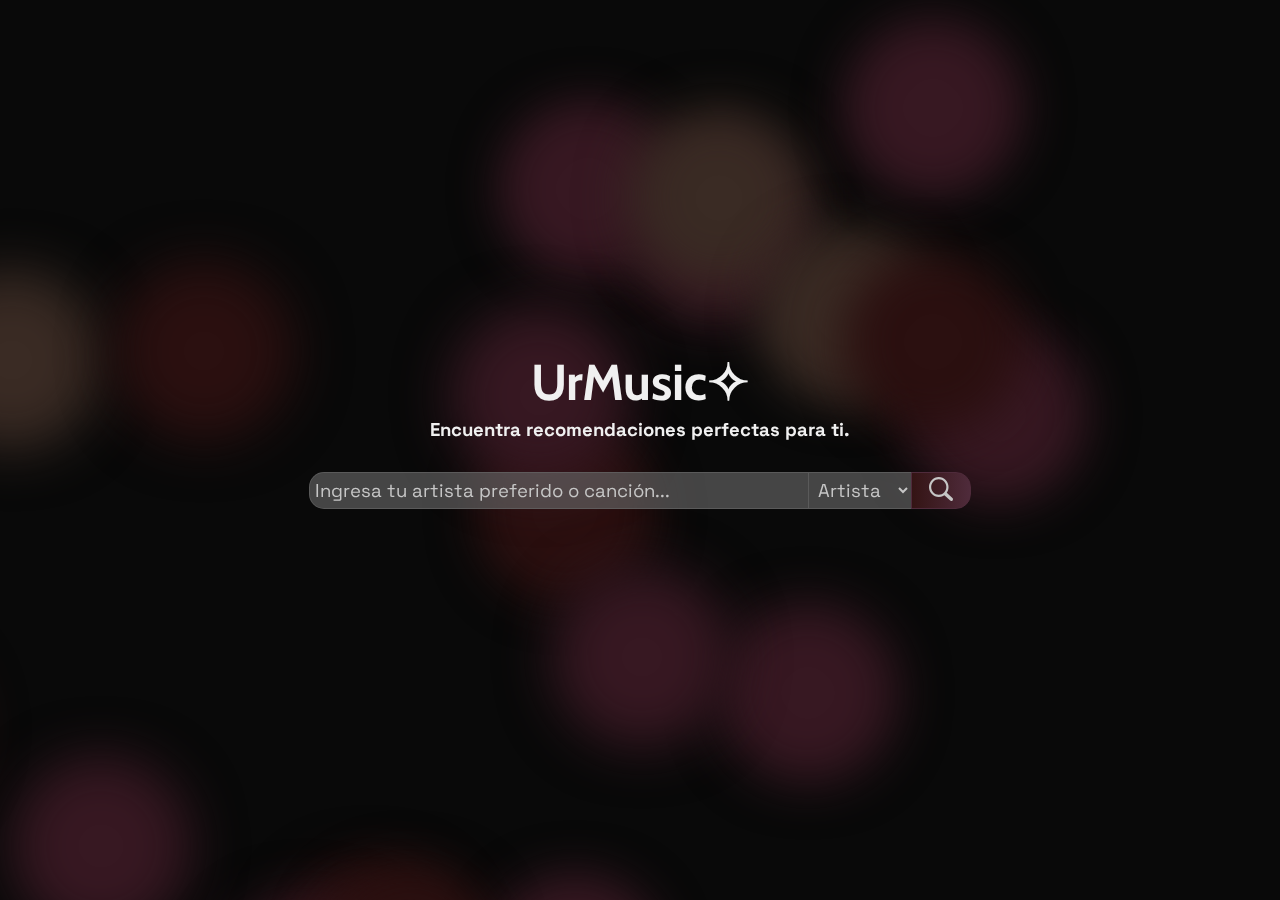
==== UrMusic/templates/index.html @ 76eecf94 "Agregar interfaz funcional" ====
<!DOCTYPE html>
<html lang="es">
<head>
    <title>UrMusic - Recomendaciones de música</title>
    <meta charset="UTF-8">
    <link href="../static/style.css" rel="stylesheet" type="text/css">
    <link href="../static/favicon/apple-touch-icon.png" rel="apple-touch-icon" sizes="180x180">
    <link href="../static/favicon/favicon-32x32.png" rel="icon" sizes="32x32" type="image/png">
    <link href="../static/favicon/favicon-16x16.png" rel="icon" sizes="16x16" type="image/png">
    <link href="../static/favicon/site.webmanifest" rel="manifest">
</head>
<body>

<script src="https://ajax.googleapis.com/ajax/libs/jquery/3.5.1/jquery.min.js"></script>
<script>
    $(document).ready(function () {
        $('form').on('submit', function (event) {
            event.preventDefault();

            var artist_name = $('#site-search').val();

            $.ajax({
                url: 'http://127.0.0.1:5000/search',
                method: 'POST',
                contentType: 'application/json',
                data: JSON.stringify({term: artist_name}),
                success: function (data) {
                    window.location.href = 'http://127.0.0.1:5000/resultados?artist=' + encodeURIComponent(data.term);
                }
            });
        });
    });
</script>

<div class="background" style="z-index: -1;">
    <span></span>
    <span></span>
    <span></span>
    <span></span>
    <span></span>
    <span></span>
    <span></span>
    <span></span>
    <span></span>
    <span></span>
    <span></span>
    <span></span>
    <span></span>
    <span></span>
    <span></span>
    <span></span>
    <span></span>
    <span></span>
    <span></span>
</div>
<header>
    <h1>UrMusic✧</h1>
    <h2>Encuentra recomendaciones perfectas para ti.</h2>
</header>

<form action="">
    <input aria-label="Busca artistas o canciones preferidas" id="site-search" name="q"
           placeholder="Ingresa tu artista preferido o canción..."
           type="search">
    <select name="search_type" id="search-type">
        <option value="artist">Artista</option>
        <option value="song">Canción</option>
    </select>
    <button type="submit">
        <img alt="Search" src="../static/Icons/search-icon.svg" style="height: 24px;">
    </button>
</form>
</body>
</html>
---- UrMusic/static/style.css ----
@import url('https://fonts.googleapis.com/css2?family=Cabin&display=swap');
@import url('https://fonts.googleapis.com/css2?family=Space+Grotesk:wght@300;500;600&display=swap');

body {
    display: flex;
    flex-direction: column;
    justify-content: center;
    align-items: center;
    height: 90vh;
    text-align: center;
    background-color: #090909;
    color: white;
    box-sizing: border-box;
}


h1, h2 {
    color: #f0f0f0;
}

h1 {
    font-family: 'Cabin', sans-serif;
    font-size: calc(48px + 0.2vw);
    margin-bottom: 0;
}

a {
    text-decoration: none;
    color: inherit;
}

h2 {
    margin-top: 5px;
}

form {
    display: flex;
    align-items: center;
    justify-content: center;
}

#search-type {
    margin-left: 1px;
    margin-top: 15px;
    color: #c6c6c6;
    height: 37px;
    border: 1px solid rgba(102, 102, 102, 0.65);
    margin-right: -1px;
    background-color: rgba(102, 102, 102, 0.65);
    padding-left: 5px;
    padding-right: 5px;
    border-left: none;
}

#search-type option {
    color: rgb(178, 152, 158); /* Lighter text color with some transparency */
    background-color: #562b38; /* Background color with some transparency */
}

input[type="search"]::placeholder {
    color: #c6c6c6;
}

input[type="search"] {
    margin-top: 15px;
    color: #c6c6c6;
    width: 500px;
    height: 37px;
    border-top-left-radius: 15px;
    border-bottom-left-radius: 15px;
    border: 1px solid rgba(102, 102, 102, 0.65);
    margin-right: -1px;
    background-color: rgba(102, 102, 102, 0.65);
    padding-left: 5px;

}

input[type="search"]:focus, input[type="search"]:hover, #search-type {
    outline: none;
    color: #c6c6c6;
}

input[type="search"]:focus::-webkit-search-cancel-button, input[type="search"]:hover::-webkit-search-cancel-button {
    -webkit-appearance: none;
    height: 15px;
    width: 15px;
    background: url('data:image/svg+xml;utf8,<svg xmlns="http://www.w3.org/2000/svg" width="40" height="40" viewBox="0 0 40 40"><path d="M28.333 10l-8.333 8.333-8.333-8.333-1.667 1.667 8.333 8.333-8.333 8.333 1.667 1.667 8.333-8.333 8.333 8.333 1.667-1.667-8.333-8.333 8.333-8.333z" fill="%23c6c6c6"/></svg>') no-repeat;
    background-size: 15px;
    cursor: pointer;
}

button {
    margin-top: 15px;
    border-top-right-radius: 15px;
    border-bottom-right-radius: 15px;
    width: 60px;
    height: 37px;
    border: 1px solid #4f2b3b;
    background: linear-gradient(to right, #341414, #4f2b3b);
}

button:hover {
    border-color: rgba(102, 102, 102, 0.87);
}

form {
    display: flex;
    align-items: center;
}

h2, input[type="search"], #search-type {
    font-family: 'Space Grotesk', sans-serif;
    font-size: calc(16px + 0.2vw);
}

h3 {
    font-family: 'Space Grotesk', sans-serif;
    letter-spacing: -1px;
    font-weight: 600;
    margin-top: 20vh;
    margin-bottom: 15px;
    font-size: calc(28px + 0.2vw);
    background: linear-gradient(-45deg, #ac4949, #9c7765, #d68686);
    background-size: 600% 600%;
    -webkit-background-clip: text;
    -webkit-text-fill-color: transparent;
    animation: gradient 10s ease infinite;
}

@keyframes gradient {
    0% {
        background-position: 0% 50%;
    }
    50% {
        background-position: 100% 50%;
    }
    100% {
        background-position: 0% 50%;
    }
}

/*@keyframes glowText {
    0% {
        text-shadow: 0 0 20px #6E3434;
    }
    33% {
        text-shadow: 0 0 20px #98715f;
    }
    66% {
        text-shadow: 0 0 20px #562020;
    }
    100% {
        text-shadow: 0 0 20px #6E3434;
    }
}*/

#header {
    position: absolute;
    width: 100%;
    height: 10%;
    border: none;
    margin: 0;
    /*background-color: rgba(30, 30, 30, 0.5);*/
    backdrop-filter: blur(20px);
    display: flex;
    align-items: center;
    justify-content: flex-start;
    top: 0;
    left: 0;
    border-bottom: 1px solid rgba(30, 30, 30, 0.5);
}

#header h1 {
    margin-left: 12vw;
    margin-top: 0;
}

@media (max-width: 960px) {
    #header h1 {
        margin-left: 8vw;
    }
}

@media (min-width: 1920px) {
    #header h1 {
        margin-left: 25vw;
    }
}

.card-container {
    display: flex;
    border-radius: 20px;
    justify-content: center;
    align-items: center;
    margin: 20px;
    height: 100%;
    flex-wrap: wrap;
    background-color: rgba(30, 30, 30, 0.5); /* Gris semi-transparente */
    backdrop-filter: blur(10px);
    padding: 2vw;
}

.card-group {
    display: flex;
    flex-direction: column;
    align-items: center;
    margin: 0 calc(15px + 0.5vw);
}

.card {
    width: calc(171px + 4.5vw);
    height: calc(221px + 6vh);
    background-size: cover;
    border-radius: 20px;
    box-shadow: 0 0 4px rgba(0, 0, 0, 0.2);
}

.card-info {
    text-align: left;
    width: calc(171px + 3vw);
    margin-top: 10px;
    font-family: 'Space Grotesk', sans-serif;
    font-weight: 300;
}

.card-info ul, li {
    text-align: left;
}

.card-info h2 {
    margin-top: 15px;
    font-family: 'Cabin', sans-serif;
    font-size: calc(20px + 0.2vw);
    text-align: center;
    margin-bottom: 30px;
}

#card2 {
    margin-top: -30px;
}

@keyframes move {
    100% {
        transform: translate3d(0, 0, 1px) rotate(360deg);
    }
}

.background {
    position: fixed;
    width: 100vw;
    height: 100vh;
    top: 0;
    left: 0;
    background: #090909;
    overflow: hidden;
}

.background span {
    width: 20vmin;
    height: 20vmin;
    border-radius: 20vmin;
    backface-visibility: hidden;
    position: absolute;
    animation: move;
    animation-duration: 45s;
    animation-timing-function: linear;
    animation-iteration-count: infinite;
}


.background span:nth-child(0) {
    color: #2b1010;
    top: 10%;
    left: 69%;
    animation-duration: 32s;
    animation-delay: -2s;
    transform-origin: -15vw 14vh;
    box-shadow: -40vmin 0 5.190160961832784vmin currentColor;
}

.background span:nth-child(1) {
    color: #371822;
    top: 84%;
    left: 29%;
    animation-duration: 40s;
    animation-delay: -30s;
    transform-origin: 3vw -10vh;
    box-shadow: -40vmin 0 5.743912634941947vmin currentColor;
}

.background span:nth-child(2) {
    color: #2b1010;
    top: 47%;
    left: 9%;
    animation-duration: 17s;
    animation-delay: -7s;
    transform-origin: -19vw 10vh;
    box-shadow: 40vmin 0 5.108359538382984vmin currentColor;
}

.background span:nth-child(3) {
    color: #371822;
    top: 16%;
    left: 77%;
    animation-duration: 36s;
    animation-delay: -2s;
    transform-origin: 25vw -6vh;
    box-shadow: -40vmin 0 5.896036430617017vmin currentColor;
}

.background span:nth-child(4) {
    color: #371822;
    top: 67%;
    left: 28%;
    animation-duration: 45s;
    animation-delay: -33s;
    transform-origin: 2vw 13vh;
    box-shadow: 40vmin 0 5.42416040379504vmin currentColor;
}

.background span:nth-child(5) {
    color: #2b1010;
    top: 71%;
    left: 12%;
    animation-duration: 22s;
    animation-delay: -33s;
    transform-origin: 0vw 2vh;
    box-shadow: -40vmin 0 5.595499447506395vmin currentColor;
}

.background span:nth-child(6) {
    color: #371822;
    top: 11%;
    left: 67%;
    animation-duration: 49s;
    animation-delay: -50s;
    transform-origin: -8vw -18vh;
    box-shadow: -40vmin 0 5.135864057241665vmin currentColor;
}

.background span:nth-child(7) {
    color: #371822;
    top: 34%;
    left: 7%;
    animation-duration: 50s;
    animation-delay: -16s;
    transform-origin: -12vw 17vh;
    box-shadow: 40vmin 0 5.958846139764vmin currentColor;
}

.background span:nth-child(8) {
    color: #3a2b24;
    top: 30%;
    left: 22%;
    animation-duration: 43s;
    animation-delay: -35s;
    transform-origin: -8vw 2vh;
    box-shadow: -40vmin 0 5.968060034854379vmin currentColor;
}

.background span:nth-child(9) {
    color: #3a2b24;
    top: 12%;
    left: 21%;
    animation-duration: 41s;
    animation-delay: -15s;
    transform-origin: -3vw 18vh;
    box-shadow: 40vmin 0 5.69397628702788vmin currentColor;
}

.background span:nth-child(10) {
    color: #3a2b24;
    top: 25%;
    left: 31%;
    animation-duration: 31s;
    animation-delay: -8s;
    transform-origin: 2vw -21vh;
    box-shadow: 40vmin 0 5.106308791855339vmin currentColor;
}

.background span:nth-child(11) {
    color: #2b1010;
    top: 29%;
    left: 37%;
    animation-duration: 23s;
    animation-delay: -48s;
    transform-origin: -11vw -14vh;
    box-shadow: -40vmin 0 5.879714439048976vmin currentColor;
}

.background span:nth-child(12) {
    color: #371822;
    top: 63%;
    left: 15%;
    animation-duration: 8s;
    animation-delay: -31s;
    transform-origin: 12vw 25vh;
    box-shadow: 40vmin 0 5.925571162335067vmin currentColor;
}

.background span:nth-child(13) {
    color: #2b1010;
    top: 96%;
    left: 50%;
    animation-duration: 16s;
    animation-delay: -45s;
    transform-origin: -2vw -4vh;
    box-shadow: -40vmin 0 5.681761228780657vmin currentColor;
}

.background span:nth-child(14) {
    color: #371822;
    top: 97%;
    left: 66%;
    animation-duration: 15s;
    animation-delay: -7s;
    transform-origin: -9vw -21vh;
    box-shadow: -40vmin 0 5.0546512975053vmin currentColor;
}

.background span:nth-child(15) {
    color: #371822;
    top: 2%;
    left: 94%;
    animation-duration: 20s;
    animation-delay: -40s;
    transform-origin: -8vw 3vh;
    box-shadow: -40vmin 0 5.195296396021725vmin currentColor;
}

.background span:nth-child(16) {
    color: #371822;
    top: 36%;
    left: 99%;
    animation-duration: 54s;
    animation-delay: -9s;
    transform-origin: 10vw 8vh;
    box-shadow: -40vmin 0 5.280853668198306vmin currentColor;
}

.background span:nth-child(17) {
    color: #371822;
    top: 100%;
    left: 45%;
    animation-duration: 22s;
    animation-delay: -38s;
    transform-origin: 23vw 24vh;
    box-shadow: -40vmin 0 5.9021685035999045vmin currentColor;
}

.background span:nth-child(18) {
    color: #2b1010;
    top: 28%;
    left: 94%;
    animation-duration: 24s;
    animation-delay: -42s;
    transform-origin: -4vw -2vh;
    box-shadow: -40vmin 0 5.275773567170367vmin currentColor;
}

.background span:nth-child(19) {
    color: #2b1010;
    top: 96%;
    left: 53%;
    animation-duration: 52s;
    animation-delay: -49s;
    transform-origin: -7vw 4vh;
    box-shadow: -40vmin 0 5.21532738108178vmin currentColor;
}
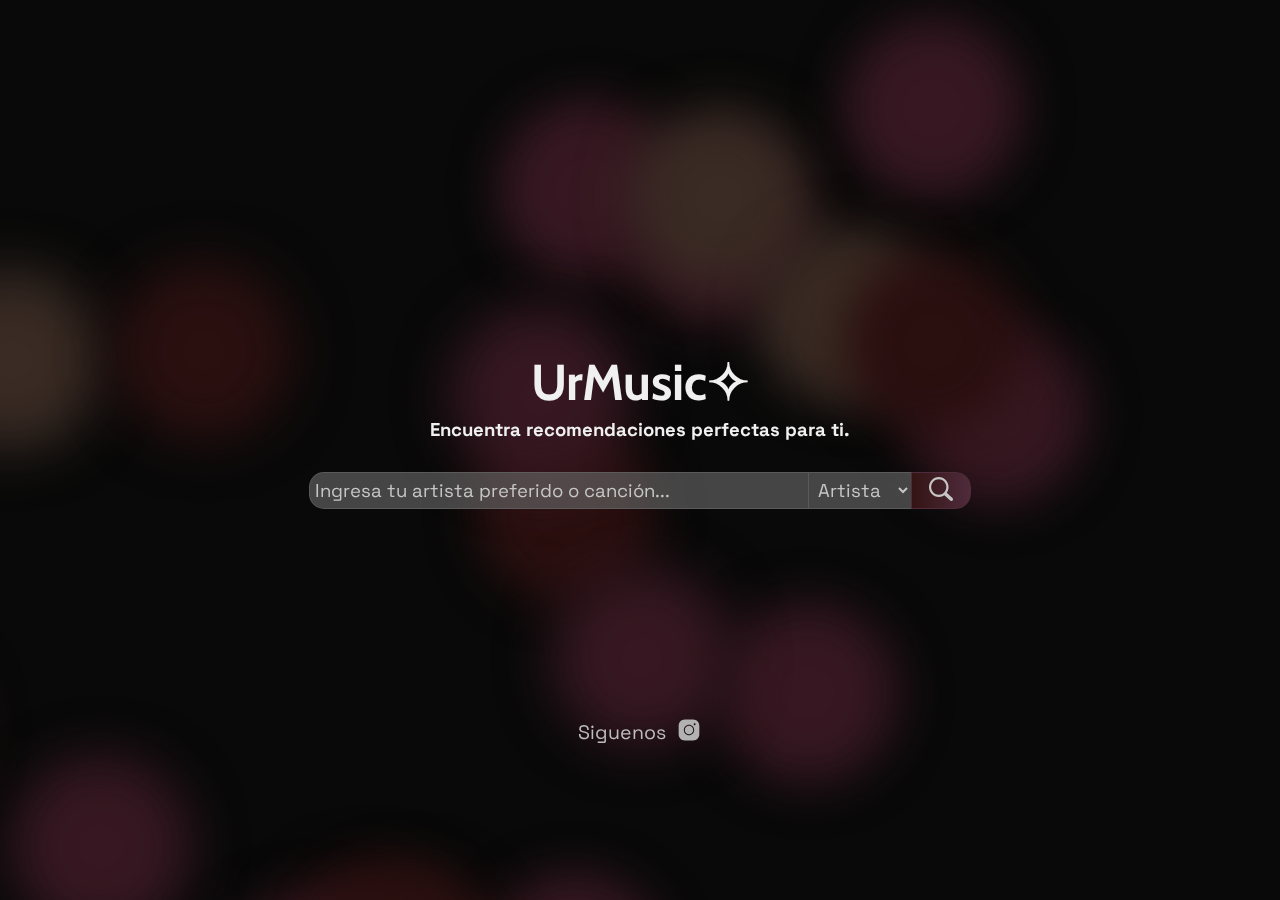
==== commit da744eee: "Agregar mas funcionalidades a la interfaz" ====
--- a/UrMusic/templates/index.html
+++ b/UrMusic/templates/index.html
@@ -17,7 +17,7 @@
         $('form').on('submit', function (event) {
             event.preventDefault();
 
-            var artist_name = $('#site-search').val();
+            let artist_name = $('#site-search').val();
 
             $.ajax({
                 url: 'http://127.0.0.1:5000/search',
@@ -62,7 +62,7 @@
     <input aria-label="Busca artistas o canciones preferidas" id="site-search" name="q"
            placeholder="Ingresa tu artista preferido o canción..."
            type="search">
-    <select name="search_type" id="search-type">
+    <label for="search-type"></label><select name="search_type" id="search-type">
         <option value="artist">Artista</option>
         <option value="song">Canción</option>
     </select>
@@ -70,5 +70,12 @@
         <img alt="Search" src="../static/Icons/search-icon.svg" style="height: 24px;">
     </button>
 </form>
+
+<div id="follow-us">
+    <p>Siguenos</p>
+    <a href="https://www.instagram.com/urmusic_corp/" target="_blank">
+        <img src="../static/Icons/instagram-icon.svg" alt="Instagram" style="height: 24px;">
+    </a>
+</div>
 </body>
 </html>--- a/UrMusic/static/style.css
+++ b/UrMusic/static/style.css
@@ -53,8 +53,8 @@
 }
 
 #search-type option {
-    color: rgb(178, 152, 158); /* Lighter text color with some transparency */
-    background-color: #562b38; /* Background color with some transparency */
+    color: rgb(178, 152, 158);
+    background-color: #562b38;
 }
 
 input[type="search"]::placeholder {
@@ -117,8 +117,8 @@
     font-family: 'Space Grotesk', sans-serif;
     letter-spacing: -1px;
     font-weight: 600;
-    margin-top: 20vh;
-    margin-bottom: 15px;
+    margin-top: 18vh;
+    margin-bottom: 10px;
     font-size: calc(28px + 0.2vw);
     background: linear-gradient(-45deg, #ac4949, #9c7765, #d68686);
     background-size: 600% 600%;
@@ -243,6 +243,97 @@
     100% {
         transform: translate3d(0, 0, 1px) rotate(360deg);
     }
+}
+
+#feedback {
+    display: flex;
+    align-items: center;
+    justify-content: center;
+    gap: 10px;
+}
+
+#feedback button.clicked-like {
+    background: linear-gradient(to right, #000428, #004e92);
+}
+
+#feedback button.clicked-like:hover {
+    background: linear-gradient(to right, #000428, #004e92);
+}
+
+#feedback button.clicked-dislike {
+    background: linear-gradient(to left, #2b1010, #411d28);
+}
+
+#feedback button.clicked-dislike:hover {
+    background: linear-gradient(to left, #2b1010, #411d28);
+}
+
+.unclicked {
+    background-color: #2b2b2b;
+}
+
+#feedback p, #feedback span {
+    font-size: 1.2em;
+    color: #ffffff;
+    font-family: 'Space Grotesk', sans-serif;
+}
+
+#satisfaction-feedback {
+    color: #c7c7c7;
+    font-family: 'Space Grotesk', sans-serif;
+    font-size: calc(14px + 0.2vw);
+}
+
+#satisfaction-feedback a {
+    text-decoration: underline;
+    transition: color 0.3s ease;
+}
+
+#satisfaction-feedback a:hover {
+    color: #b0b0b0;
+}
+
+#feedback button {
+    background: linear-gradient(to right, #2b2b2b, #4f4f4f);
+    border-radius: 15px;
+    display: flex;
+    align-items: center;
+    justify-content: center;
+    padding: 10px;
+    border: none;
+    margin: 5px;
+    transition: background 0.3s ease;
+}
+
+#feedback button:hover {
+    background: linear-gradient(to right, #4f4f4f, #2b2b2b);
+}
+
+#follow-us {
+    display: flex;
+    align-items: center;
+    justify-content: center;
+    position: fixed;
+    bottom: 15vh;
+    width: 100%;
+    color: #bdbdbd;
+    font-family: 'Space Grotesk', sans-serif;
+    font-size: calc(17px + 0.2vw);
+}
+
+#follow-us p {
+    margin-right: 10px;
+}
+
+#follow-us a {
+    color: #c6c6c6;
+    text-decoration: none;
+}
+
+#follow-us img {
+    width: calc(24px + 0.2vw);
+    height: calc(24px + 0.2vw);
+    filter: brightness(0) invert(0.7);
 }
 
 .background {
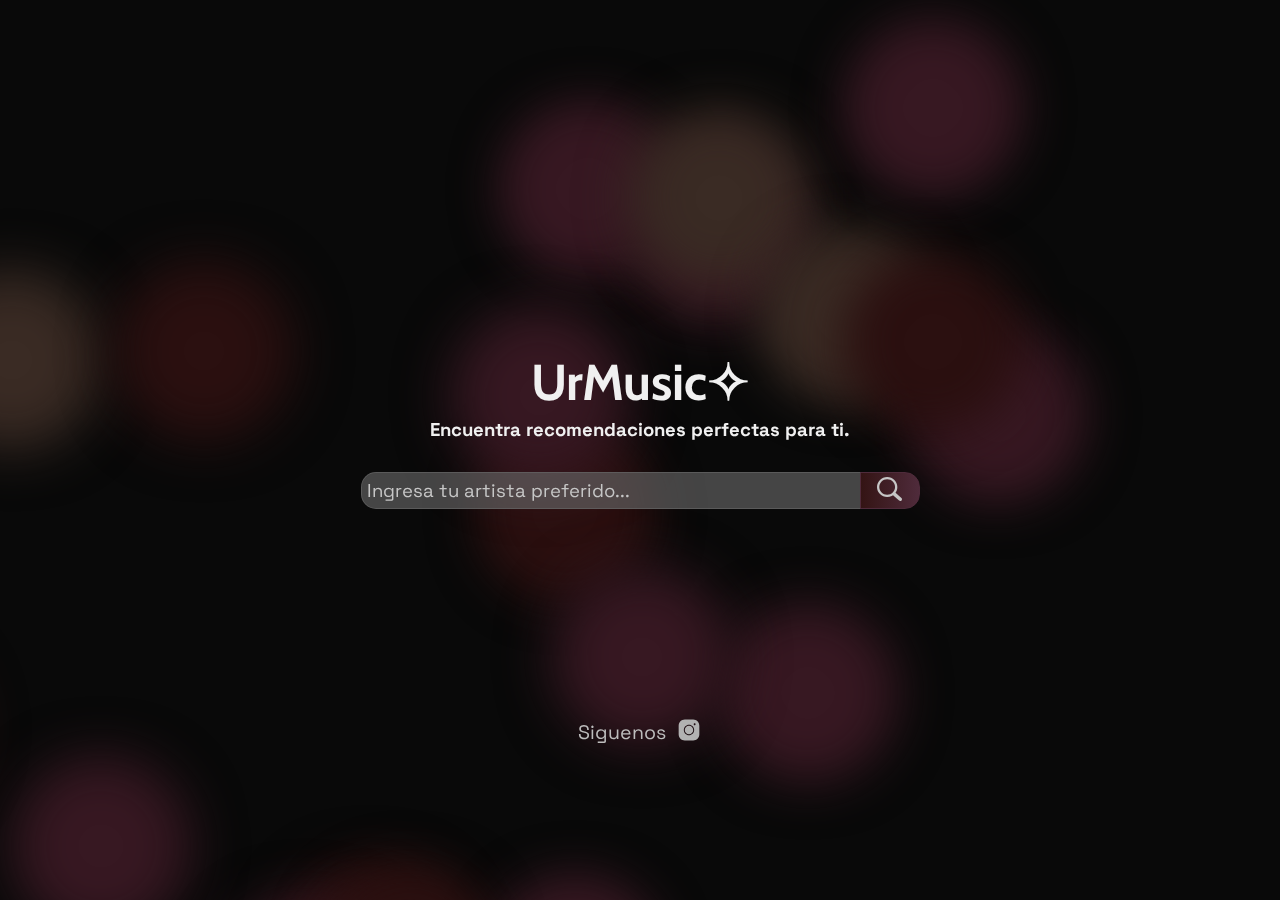
==== commit eb80ee8f: "Actualizar direccion" ====
--- a/UrMusic/templates/index.html
+++ b/UrMusic/templates/index.html
@@ -20,12 +20,12 @@
             let artist_name = $('#site-search').val();
 
             $.ajax({
-                url: 'http://127.0.0.1:5000/search',
+                url: 'http://localhost:5000/search',
                 method: 'POST',
                 contentType: 'application/json',
                 data: JSON.stringify({term: artist_name}),
                 success: function (data) {
-                    window.location.href = 'http://127.0.0.1:5000/resultados?artist=' + encodeURIComponent(data.term);
+                    window.location.href = 'http://localhost:5000/resultados?artist=' + encodeURIComponent(data.term);
                 }
             });
         });
@@ -59,13 +59,9 @@
 </header>
 
 <form action="">
-    <input aria-label="Busca artistas o canciones preferidas" id="site-search" name="q"
-           placeholder="Ingresa tu artista preferido o canción..."
+    <input aria-label="Busca un artista" id="site-search" name="q"
+           placeholder="Ingresa tu artista preferido..."
            type="search">
-    <label for="search-type"></label><select name="search_type" id="search-type">
-        <option value="artist">Artista</option>
-        <option value="song">Canción</option>
-    </select>
     <button type="submit">
         <img alt="Search" src="../static/Icons/search-icon.svg" style="height: 24px;">
     </button>
--- a/UrMusic/static/style.css
+++ b/UrMusic/static/style.css
@@ -282,6 +282,10 @@
     color: #c7c7c7;
     font-family: 'Space Grotesk', sans-serif;
     font-size: calc(14px + 0.2vw);
+    padding-bottom: 40px;
+    display: flex;
+    justify-content: center;
+    align-items: center;
 }
 
 #satisfaction-feedback a {
